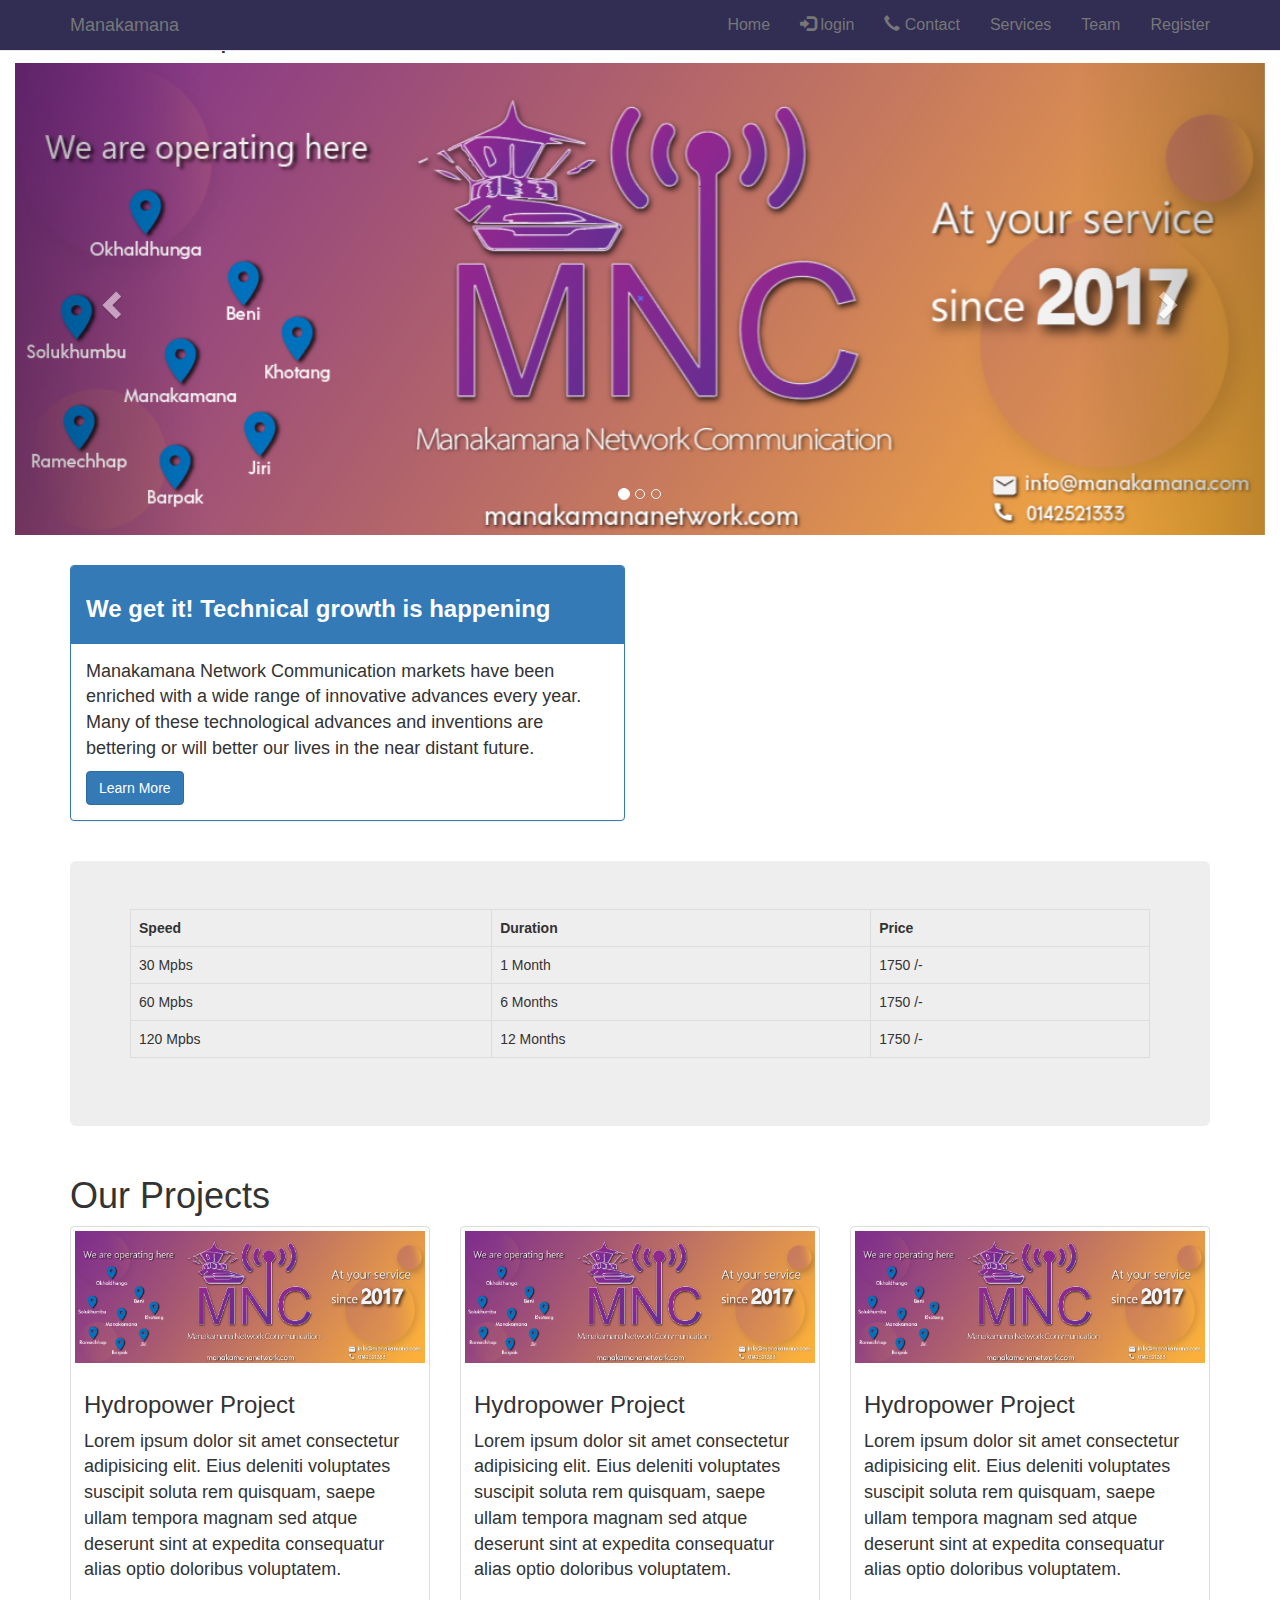
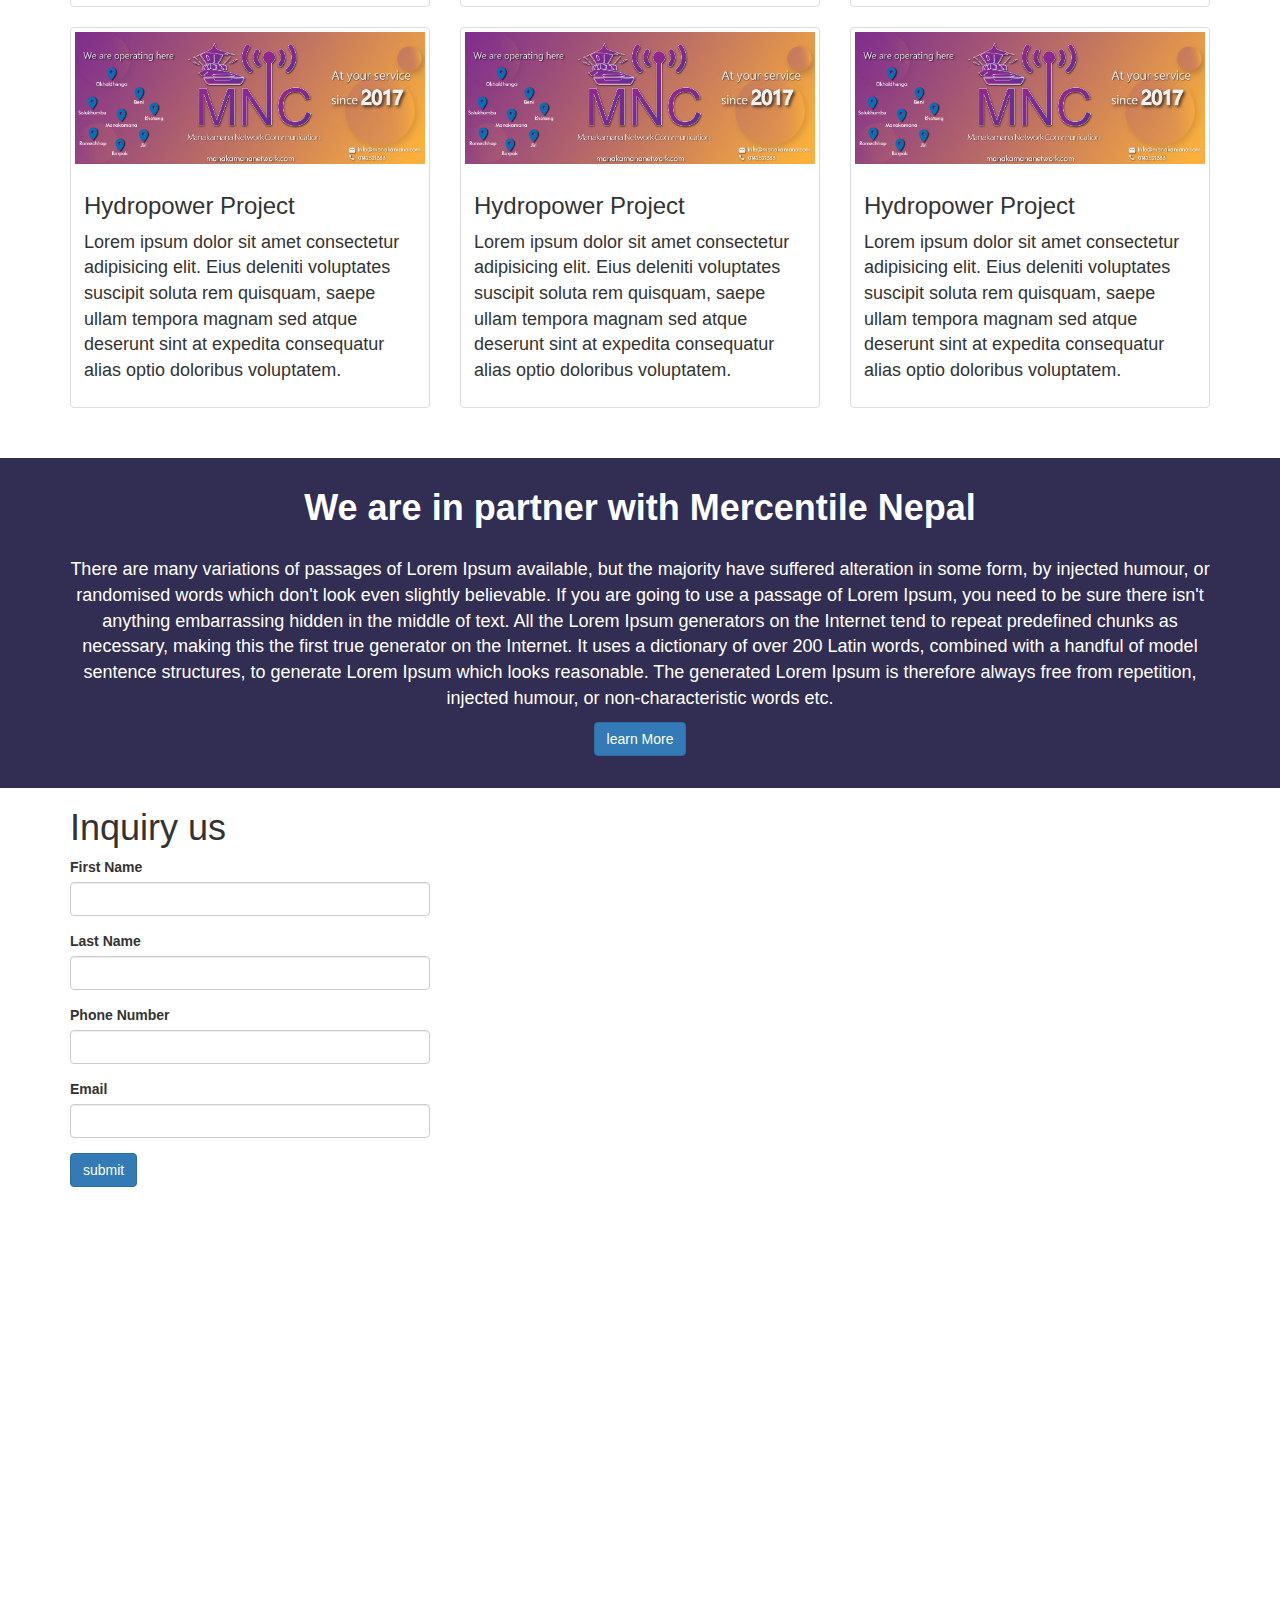
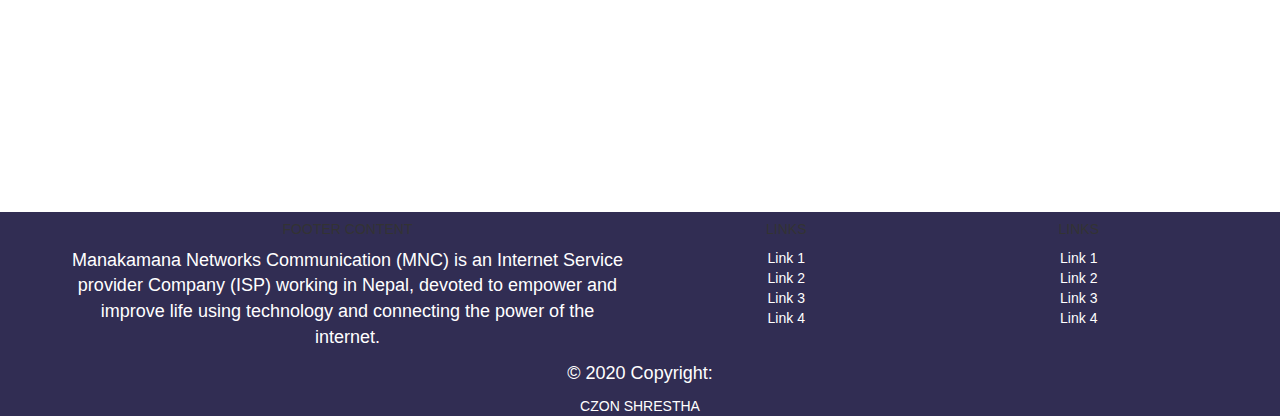
==== test.html @ 9ab7c5a1 "Manakamana Network Frontend" ====
<!doctype html>
<html lang="en">
  <head>
    <title>Manakamana Networks</title>
    <!-- Required meta tags -->
    <meta charset="utf-8">
    <meta name="viewport" content="width=device-width, initial-scale=1, shrink-to-fit=no">

    <!-- Bootstrap CSS -->
    <link rel="stylesheet" href="https://maxcdn.bootstrapcdn.com/bootstrap/3.4.1/css/bootstrap.min.css">
    <link rel="stylesheet" href="./main.css">
  </head>

  <style>
    .row_style{
      margin-top: 10px;
    }

  </style>

  <body>

    <nav class="navbar navbar-default navbar-fixed-top nav-color">
        <div class="container">
            <div class="navbar-header">
                <button type="button" class="navbar-toggle" data-toggle="collapse" data-target="#myNavbar">
                    <span class="icon-bar"></span>
                    <span class="icon-bar"></span>
                    <span class="icon-bar"></span>
                </button>
                <a href="#" class="navbar-brand">Manakamana</a>
            </div>

           <div class="collapse navbar-collapse" id="myNavbar">
            <ul class="nav navbar-nav navbar-right">
                <li><a href="#">Home</a></li>
                <li><a href="#"> <span class="glyphicon glyphicon-log-in"></span> login</a></li>
                <li><a href="#"> <span class="glyphicon glyphicon-earphone"></span> Contact</a></li>
                <li><a href="#">Services</a></li>
                <li><a href="#">Team</a></li>
                <li><a href="#">Register</a></li>
                
            </ul>
            </div>
        </div>
    </nav>
     
         <!-- <div class="bg-img">
            <img src="./images/138979435_221974896197671_544310049822650130_o.png" class="cover-img img-responsive"  alt="">
         </div> -->
        
 <div class="container-fluid">
  <h2>Carousel Example</h2>  
  <div id="myCarousel" class="carousel slide" data-ride="carousel">
    <!-- Indicators -->
    <ol class="carousel-indicators">
      <li data-target="#myCarousel" data-slide-to="0" class="active"></li>
      <li data-target="#myCarousel" data-slide-to="1"></li>
      <li data-target="#myCarousel" data-slide-to="2"></li>
    </ol>

    <!-- Wrapper for slides -->
    <div class="carousel-inner">
      <div class="item active">
        <img src="./images/138979435_221974896197671_544310049822650130_o.png" alt="Los Angeles" style="width:100%;">
      </div>

      <div class="item">
        <img src="./images/galen-crout-9FLJrB586zw-unsplash.jpg" alt="Chicago" style="width:100%;">
      </div>
    
      <div class="item">
        <img src="./images/138979435_221974896197671_544310049822650130_o.png" alt="New york" style="width:100%;">
      </div>
    </div>

    <!-- Left and right controls -->
    <a class="left carousel-control" href="#myCarousel" data-slide="prev">
      <span class="glyphicon glyphicon-chevron-left"></span>
      <span class="sr-only">Previous</span>
    </a>
    <a class="right carousel-control" href="#myCarousel" data-slide="next">
      <span class="glyphicon glyphicon-chevron-right"></span>
      <span class="sr-only">Next</span>
    </a>
  </div>
</div>

    <div class="container" style="margin-top: 30px">
      <div class="row row-style">
        <div class="col-xs-6">
          <div class="panel panel-primary">
            <div class="panel-heading panel-color">
              <h3 class="font-weight-bold"><b>We get it! Technical growth is happening</b></h3>
            </div>
            <div class="panel-body">
              <p>
                Manakamana Network Communication markets have been enriched with a wide range of innovative advances every year. Many of these technological advances and inventions are bettering or will better our lives in the near distant future.
              </p>
              <button class="btn btn-primary">Learn More</button>
            </div>
          </div>
        </div>
      </div>
    </div>

    <div class="container">
        <div class="jumbotron">
            <table-responsive>
            <table class="table table-stripped table-hover table-bordered table-margin">
                <tr>
                    <th>Speed</th>
                    <th>Duration</th>
                    <th>Price</th>
                </tr>
                <tr>
                    <td>30 Mpbs</td>
                    <td>1 Month</td>
                    <td>1750 /-</td>
                </tr>
                <tr>
                    <td>60 Mpbs</td>
                    <td>6 Months</td>
                    <td>1750 /-</td>
                </tr>
                <tr>
                    <td>120 Mpbs</td>
                    <td>12 Months</td>
                    <td>1750 /-</td>
                </tr>
            </table>
        </table-responsive>
        </div>
    </div>

    <div class="container">
        <h1>Our Projects</h1>
        <div class="row">
            <div class="col-sm-4">
                <div class="thumbnail">
                    <a href=""><img src="./images/138979435_221974896197671_544310049822650130_o.png" alt=""></a>
                    <div class="caption">
                        <h3>Hydropower Project</h3>
                        <p>Lorem ipsum dolor sit amet consectetur adipisicing elit. Eius deleniti voluptates suscipit soluta rem quisquam, saepe ullam tempora magnam sed atque deserunt sint at expedita consequatur alias optio doloribus voluptatem.</p>
                    </div>
                </div>
            </div>
            <div class="col-sm-4">
                <div class="thumbnail">
                    <a href=""><img src="./images/138979435_221974896197671_544310049822650130_o.png" alt=""></a>
                    <div class="caption">
                        <h3>Hydropower Project</h3>
                        <p>Lorem ipsum dolor sit amet consectetur adipisicing elit. Eius deleniti voluptates suscipit soluta rem quisquam, saepe ullam tempora magnam sed atque deserunt sint at expedita consequatur alias optio doloribus voluptatem.</p>
                    </div>
                </div>
            </div>
            <div class="col-sm-4">
                <div class="thumbnail">
                    <a href=""><img src="./images/138979435_221974896197671_544310049822650130_o.png" alt=""></a>
                    <div class="caption">
                        <h3>Hydropower Project</h3>
                        <p>Lorem ipsum dolor sit amet consectetur adipisicing elit. Eius deleniti voluptates suscipit soluta rem quisquam, saepe ullam tempora magnam sed atque deserunt sint at expedita consequatur alias optio doloribus voluptatem.</p>
                    </div>
                </div>
            </div>
            <div class="col-sm-4">
                <div class="thumbnail">
                    <a href=""><img src="./images/138979435_221974896197671_544310049822650130_o.png" alt=""></a>
                    <div class="caption">
                        <h3>Hydropower Project</h3>
                        <p>Lorem ipsum dolor sit amet consectetur adipisicing elit. Eius deleniti voluptates suscipit soluta rem quisquam, saepe ullam tempora magnam sed atque deserunt sint at expedita consequatur alias optio doloribus voluptatem.</p>
                    </div>
                </div>
            </div>
            <div class="col-sm-4">
                <div class="thumbnail">
                    <a href=""><img src="./images/138979435_221974896197671_544310049822650130_o.png" alt=""></a>
                    <div class="caption">
                        <h3>Hydropower Project</h3>
                        <p>Lorem ipsum dolor sit amet consectetur adipisicing elit. Eius deleniti voluptates suscipit soluta rem quisquam, saepe ullam tempora magnam sed atque deserunt sint at expedita consequatur alias optio doloribus voluptatem.</p>
                    </div>
                </div>
            </div>
            <div class="col-sm-4">
                <div class="thumbnail">
                    <a href=""><img src="./images/138979435_221974896197671_544310049822650130_o.png" alt=""></a>
                    <div class="caption">
                        <h3>Hydropower Project</h3>
                        <p>Lorem ipsum dolor sit amet consectetur adipisicing elit. Eius deleniti voluptates suscipit soluta rem quisquam, saepe ullam tempora magnam sed atque deserunt sint at expedita consequatur alias optio doloribus voluptatem.</p>
                    </div>
                </div>
            </div>
        </div>
    </div>

    <div class="container-fluid div-check">
      <div class="row">
        <div class="col-lg-12">
          <div class="container inside-div-check">
            <h1> <b>We are in partner with Mercentile Nepal</b></h1>
            <p>There are many variations of passages of Lorem Ipsum available, but
               the majority have suffered alteration in some form, by injected humour, or 
               randomised words which don't look even slightly believable. If you are going to
              use a passage of Lorem Ipsum, you need to be sure there isn't anything embarrassing
               hidden in the middle of text. All the Lorem Ipsum generators on the Internet tend to repeat predefined 
               chunks as necessary, making this the first true generator on the Internet. It uses a dictionary of over 200 Latin words, combined with a handful of model sentence structures, to generate Lorem Ipsum which looks reasonable. The generated Lorem Ipsum is 
              therefore always free from repetition, injected humour, or non-characteristic words etc.</p>

              <div class="btn-learn-more">
                <button class="btn btn-primary btn-learn-more">learn More</button>
              </div>
            
          </div>
          
        </div>
      </div>
    </div>
    
    <div class="container">
        <h1>Inquiry us</h1>
        <div class="row">
            <div class="col-xs-4">
                
                <form action="">

               
                    <div class="form-group">
                        <label for="firstName">First Name</label>
                        <input type="text" class="form-control" name="firstName">
                    </div>
                    
                    <div class="form-group">
                        <label for="lastName">Last Name</label>
                        <input type="text" class="form-control" name="lastname">
                    </div>
                  
                    <div class="form-group">
                        <label for="number">Phone Number</label>
                        <input type="text" class="form-control" name="number">
                    </div>

                    <div class="form-group">
                        <label for="lastName">Email</label>
                        <input type="text" class="form-control" name="email">
                    </div>
                    <input type="submit" value="submit" class="btn btn-primary">
                </form>

            </div>
        </div>
    </div>
  
   

    <div class="maps">
        
        <iframe
            src="https://www.google.com/maps/embed?pb=!1m18!1m12!1m3!1d3532.830994209323!2d85.32426561550565!3d27.691617932788866!2m3!1f0!2f0!3f0!3m2!1i1024!2i768!4f13.1!3m3!1m2!1s0x39eb19bafce6157f%3A0xdca58dabfff46c27!2sRato%20Bhaale%20Restaurant!5e0!3m2!1sen!2snp!4v1605618233798!5m2!1sen!2snp"
            width="1024" height="500" frameborder="0" style="border:0;" allowfullscreen="" aria-hidden="false"
            tabindex="0"></iframe>
    </div>


    <footer class="text-white text-center text-lg-start">
        <!-- Grid container -->
        <div class="container p-4">
          <!--Grid row-->
          <div class="row">
            <!--Grid column-->
            <div class="col-lg-6 col-md-12 mb-4 mb-md-0">
              <h5 class="text-uppercase">Footer Content</h5>
      
              <p class="p-footer">
                Manakamana Networks Communication (MNC) is an Internet Service provider Company (ISP) working in Nepal, 
                devoted to empower and improve life using technology and connecting the power of the internet.
              </p>
            </div>
            <!--Grid column-->
      
            <!--Grid column-->
            <div class="col-lg-3 col-md-6 mb-4 mb-md-0">
              <h5 class="text-uppercase">Links</h5>
      
              <ul class="list-unstyled mb-0">
                <li>
                  <a href="#!" class="text-white">Link 1</a>
                </li>
                <li>
                  <a href="#!" class="text-white">Link 2</a>
                </li>
                <li>
                  <a href="#!" class="text-white">Link 3</a>
                </li>
                <li>
                  <a href="#!" class="text-white">Link 4</a>
                </li>
              </ul>
            </div>
            <!--Grid column-->
      
            <!--Grid column-->
            <div class="col-lg-3 col-md-6 mb-4 mb-md-0">
              <h5 class="text-uppercase mb-0">Links</h5>
      
              <ul class="list-unstyled">
                <li>
                  <a href="#!" class="text-white">Link 1</a>
                </li>
                <li>
                  <a href="#!" class="text-white">Link 2</a>
                </li>
                <li>
                  <a href="#!" class="text-white">Link 3</a>
                </li>
                <li>
                  <a href="#!" class="text-white">Link 4</a>
                </li>
              </ul>
            </div>
            <!--Grid column-->
          </div>
          <!--Grid row-->
        </div>
        <!-- Grid container -->
      
        <!-- Copyright -->
        <div class="text-center p-3" style="background-color: rgb(49, 45, 83)">
         <p class="p-footer">© 2020 Copyright:</p> 
          <a class="text-white" href="https://mdbootstrap.com/">CZON SHRESTHA</a>
        </div>
        <!-- Copyright -->
      </footer>
      
    <!-- Optional JavaScript -->
    <!-- jQuery first, then Popper.js, then Bootstrap JS -->
    <script src="https://ajax.googleapis.com/ajax/libs/jquery/3.5.1/jquery.min.js"></script>
    <script src="https://maxcdn.bootstrapcdn.com/bootstrap/3.4.1/js/bootstrap.min.js"></script>
    <script src="https://cdn.jsdelivr.net/npm/bootstrap@5.0.0-beta1/dist/js/bootstrap.bundle.min.js" integrity="sha384-ygbV9kiqUc6oa4msXn9868pTtWMgiQaeYH7/t7LECLbyPA2x65Kgf80OJFdroafW" crossorigin="anonymous"></script>
    <script src="https://code.jquery.com/jquery-3.3.1.slim.min.js" integrity="sha384-q8i/X+965DzO0rT7abK41JStQIAqVgRVzpbzo5smXKp4YfRvH+8abtTE1Pi6jizo" crossorigin="anonymous"></script>
    <script src="https://cdnjs.cloudflare.com/ajax/libs/popper.js/1.14.7/umd/popper.min.js" integrity="sha384-UO2eT0CpHqdSJQ6hJty5KVphtPhzWj9WO1clHTMGa3JDZwrnQq4sF86dIHNDz0W1" crossorigin="anonymous"></script>
    <script src="https://stackpath.bootstrapcdn.com/bootstrap/4.3.1/js/bootstrap.min.js" integrity="sha384-JjSmVgyd0p3pXB1rRibZUAYoIIy6OrQ6VrjIEaFf/nJGzIxFDsf4x0xIM+B07jRM" crossorigin="anonymous"></script>
  </body>
</html>
---- main.css ----
body,
html {
    font-family: Arial, Helvetica, sans-serif;

}

p {
    font-size: 18px;
}

.cover-img {
    padding-top: 50px;
    background-size: cover;
    background-position: center;
    background-repeat: no-repeat;
    height: 100%;
    width: 100%;
}



.nav-color {
    background-color: rgb(49, 45, 83);
}

nav a {
    font-size: 16px;
    text-decoration: none;
    padding-left: 5px;
    padding-right: 5px;
    color: white;
}

.jumbotron {
    margin-top: 20px;
}


/* 
li {
    background-color: white;
} */

.maps {
    padding-bottom: 100px;
    text-align: center;
    margin-top: 20px;
}

footer {
    background-color: rgb(49, 45, 83);
}

.p-footer {
    color: white;
}

a {
    color: white;
}

.panel-color {
    background-color: black;
}

.div-check {
    height: 330px;
    /* width: auto; */
    background-color: rgb(49, 45, 83);
    margin-top: 30px;

}

.div-check h1 {
    text-align: center;
    color: white;
    padding-top: auto;
    font-weight: 100;

}

.div-check p {
    color: white;
    padding-top: 20px;
    text-align: center;
}

.btn-learn-more {
    text-align: center;
    color: white;
    margin-top: auto;

}

.inside-div-check {
    padding: 10px;
}
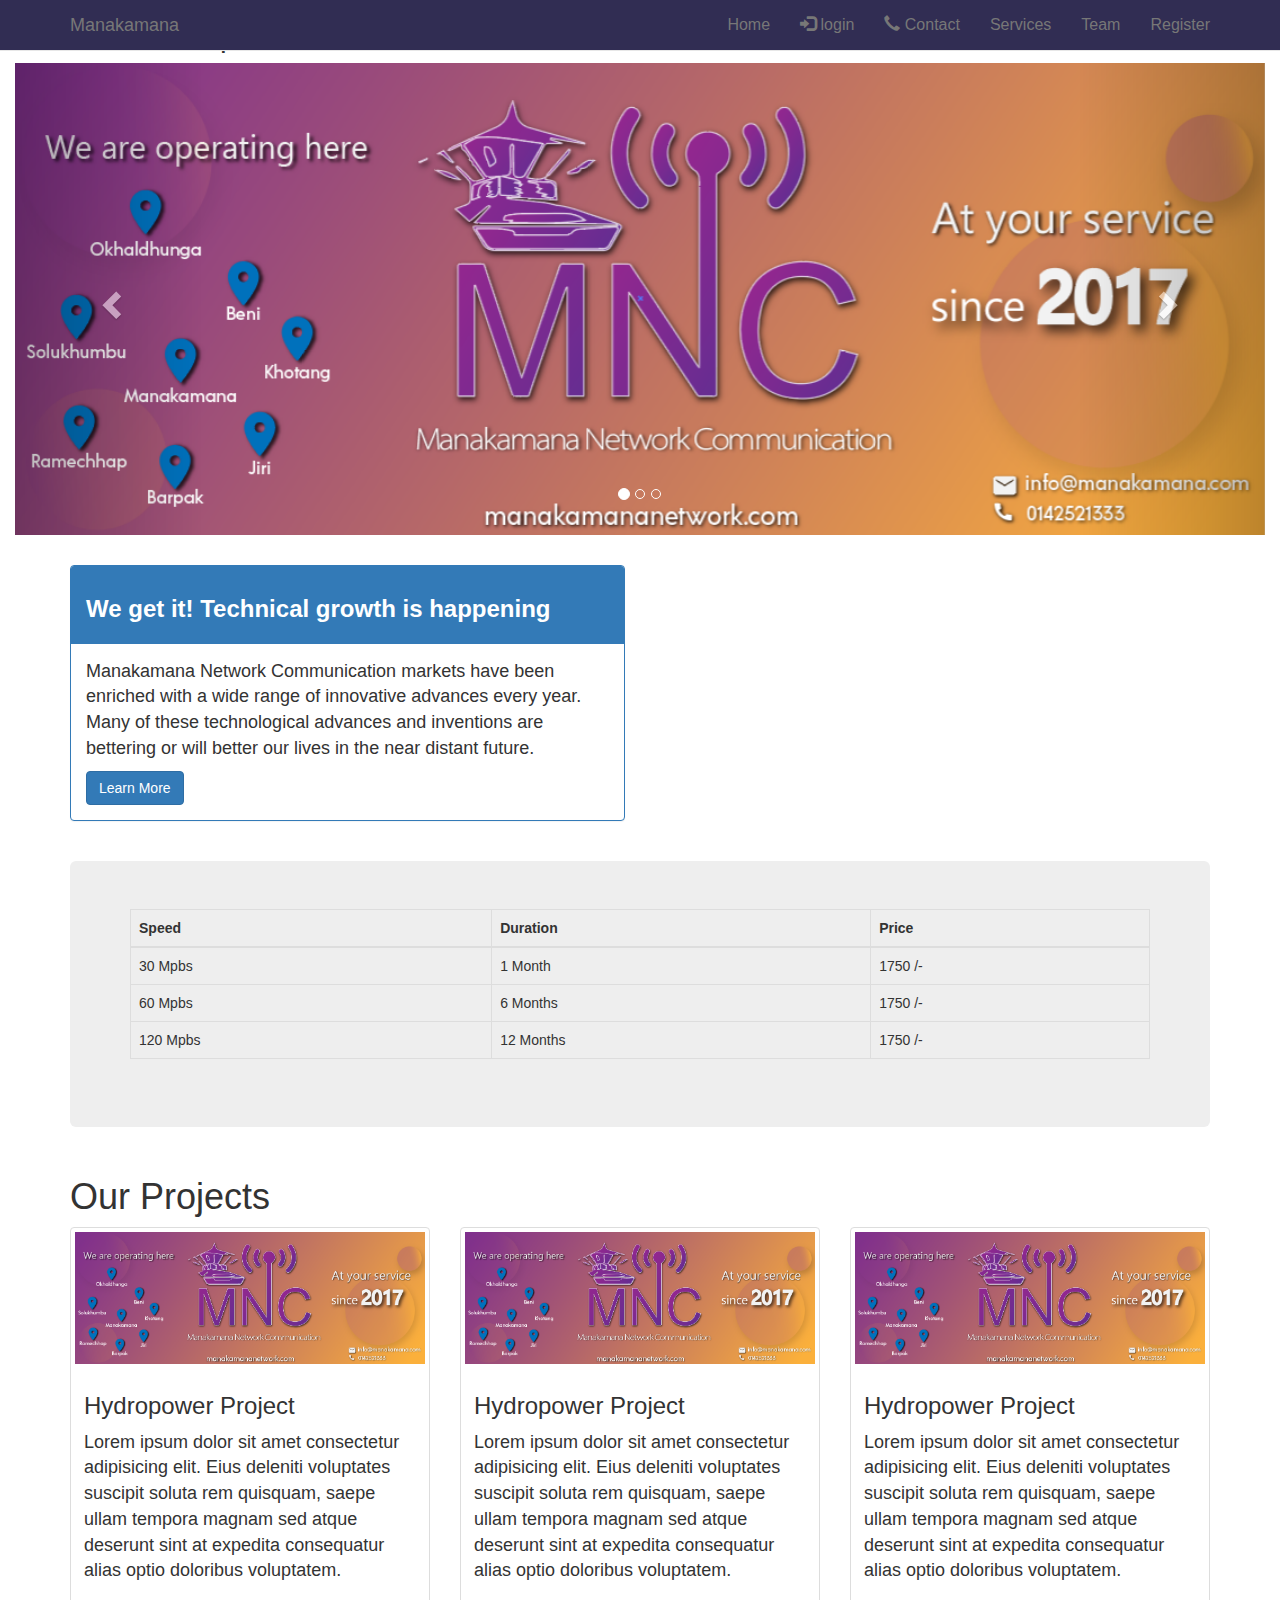
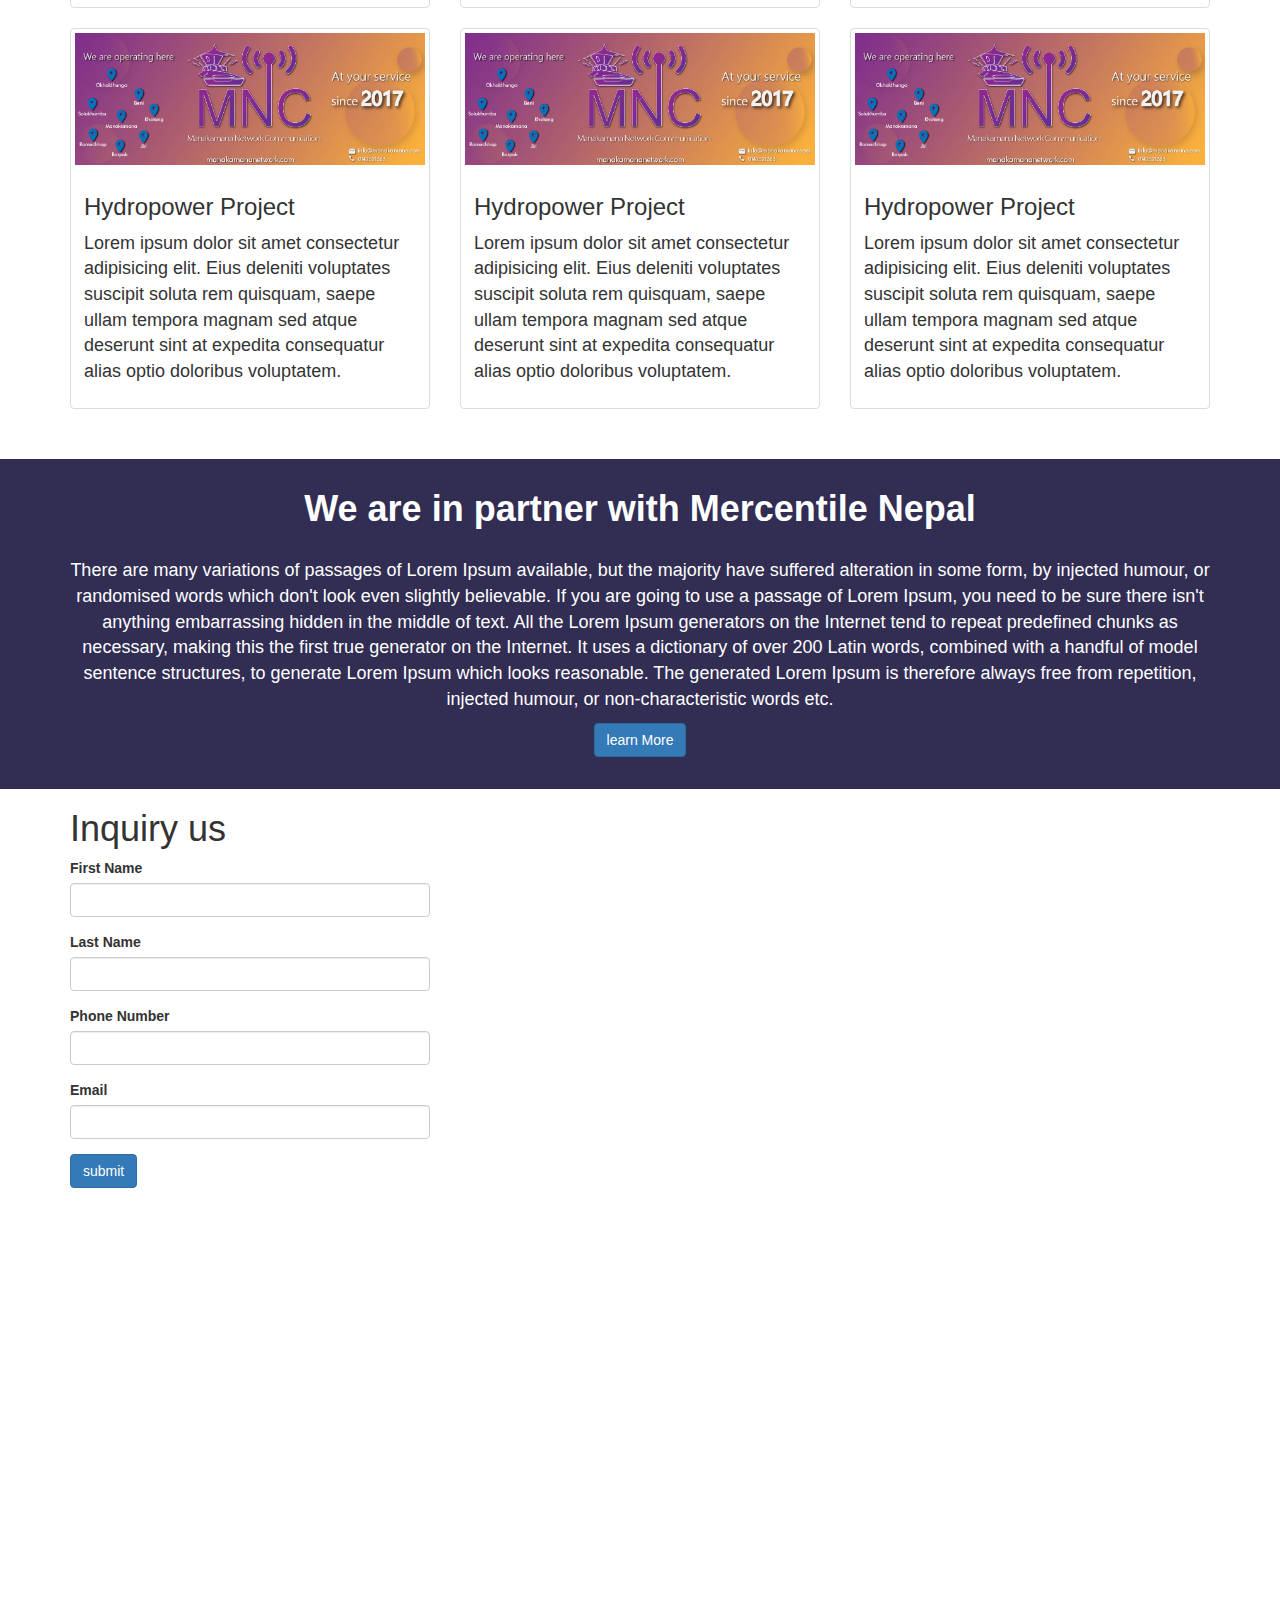
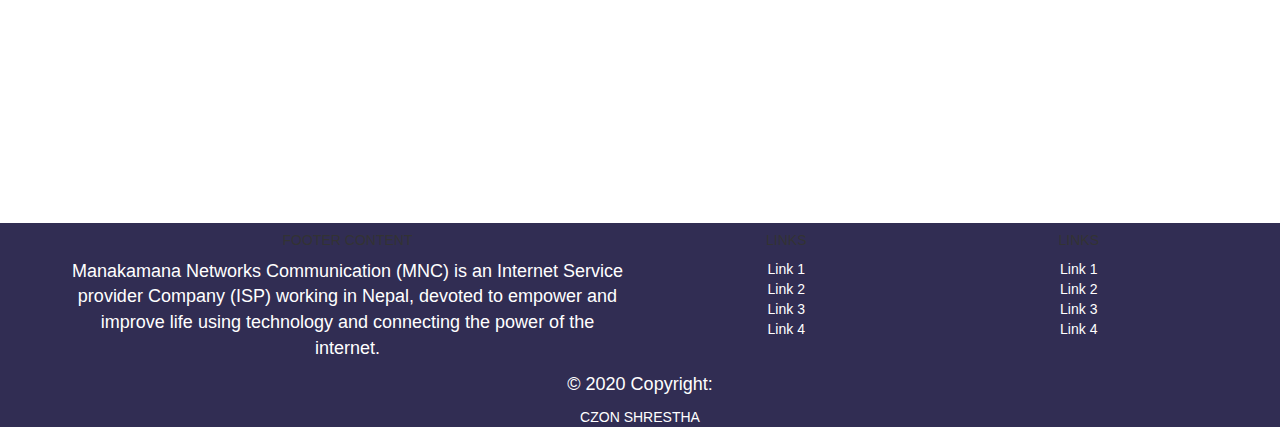
==== commit d46f5f5b: "frontend-bootstrap-practise" ====
--- a/test.html
+++ b/test.html
@@ -108,11 +108,14 @@
         <div class="jumbotron">
             <table-responsive>
             <table class="table table-stripped table-hover table-bordered table-margin">
+              <thead class="thead-dark">
                 <tr>
-                    <th>Speed</th>
-                    <th>Duration</th>
-                    <th>Price</th>
-                </tr>
+                  <th>Speed</th>
+                  <th>Duration</th>
+                  <th>Price</th>
+              </tr>
+              </thead>
+               
                 <tr>
                     <td>30 Mpbs</td>
                     <td>1 Month</td>
@@ -203,7 +206,9 @@
                randomised words which don't look even slightly believable. If you are going to
               use a passage of Lorem Ipsum, you need to be sure there isn't anything embarrassing
                hidden in the middle of text. All the Lorem Ipsum generators on the Internet tend to repeat predefined 
-               chunks as necessary, making this the first true generator on the Internet. It uses a dictionary of over 200 Latin words, combined with a handful of model sentence structures, to generate Lorem Ipsum which looks reasonable. The generated Lorem Ipsum is 
+               chunks as necessary, making this the first true generator on the Internet. It uses a dictionary 
+               of over 200 Latin words, combined with a handful of model sentence structures, to generate Lorem 
+               Ipsum which looks reasonable. The generated Lorem Ipsum is 
               therefore always free from repetition, injected humour, or non-characteristic words etc.</p>
 
               <div class="btn-learn-more">
@@ -329,8 +334,7 @@
           <a class="text-white" href="https://mdbootstrap.com/">CZON SHRESTHA</a>
         </div>
         <!-- Copyright -->
-      </footer>
-      
+      </footer>   
     <!-- Optional JavaScript -->
     <!-- jQuery first, then Popper.js, then Bootstrap JS -->
     <script src="https://ajax.googleapis.com/ajax/libs/jquery/3.5.1/jquery.min.js"></script>
--- a/main.css
+++ b/main.css
@@ -44,7 +44,7 @@
 .maps {
     padding-bottom: 100px;
     text-align: center;
-    margin-top: 20px;
+    margin-top: 30px;
 }
 
 footer {
